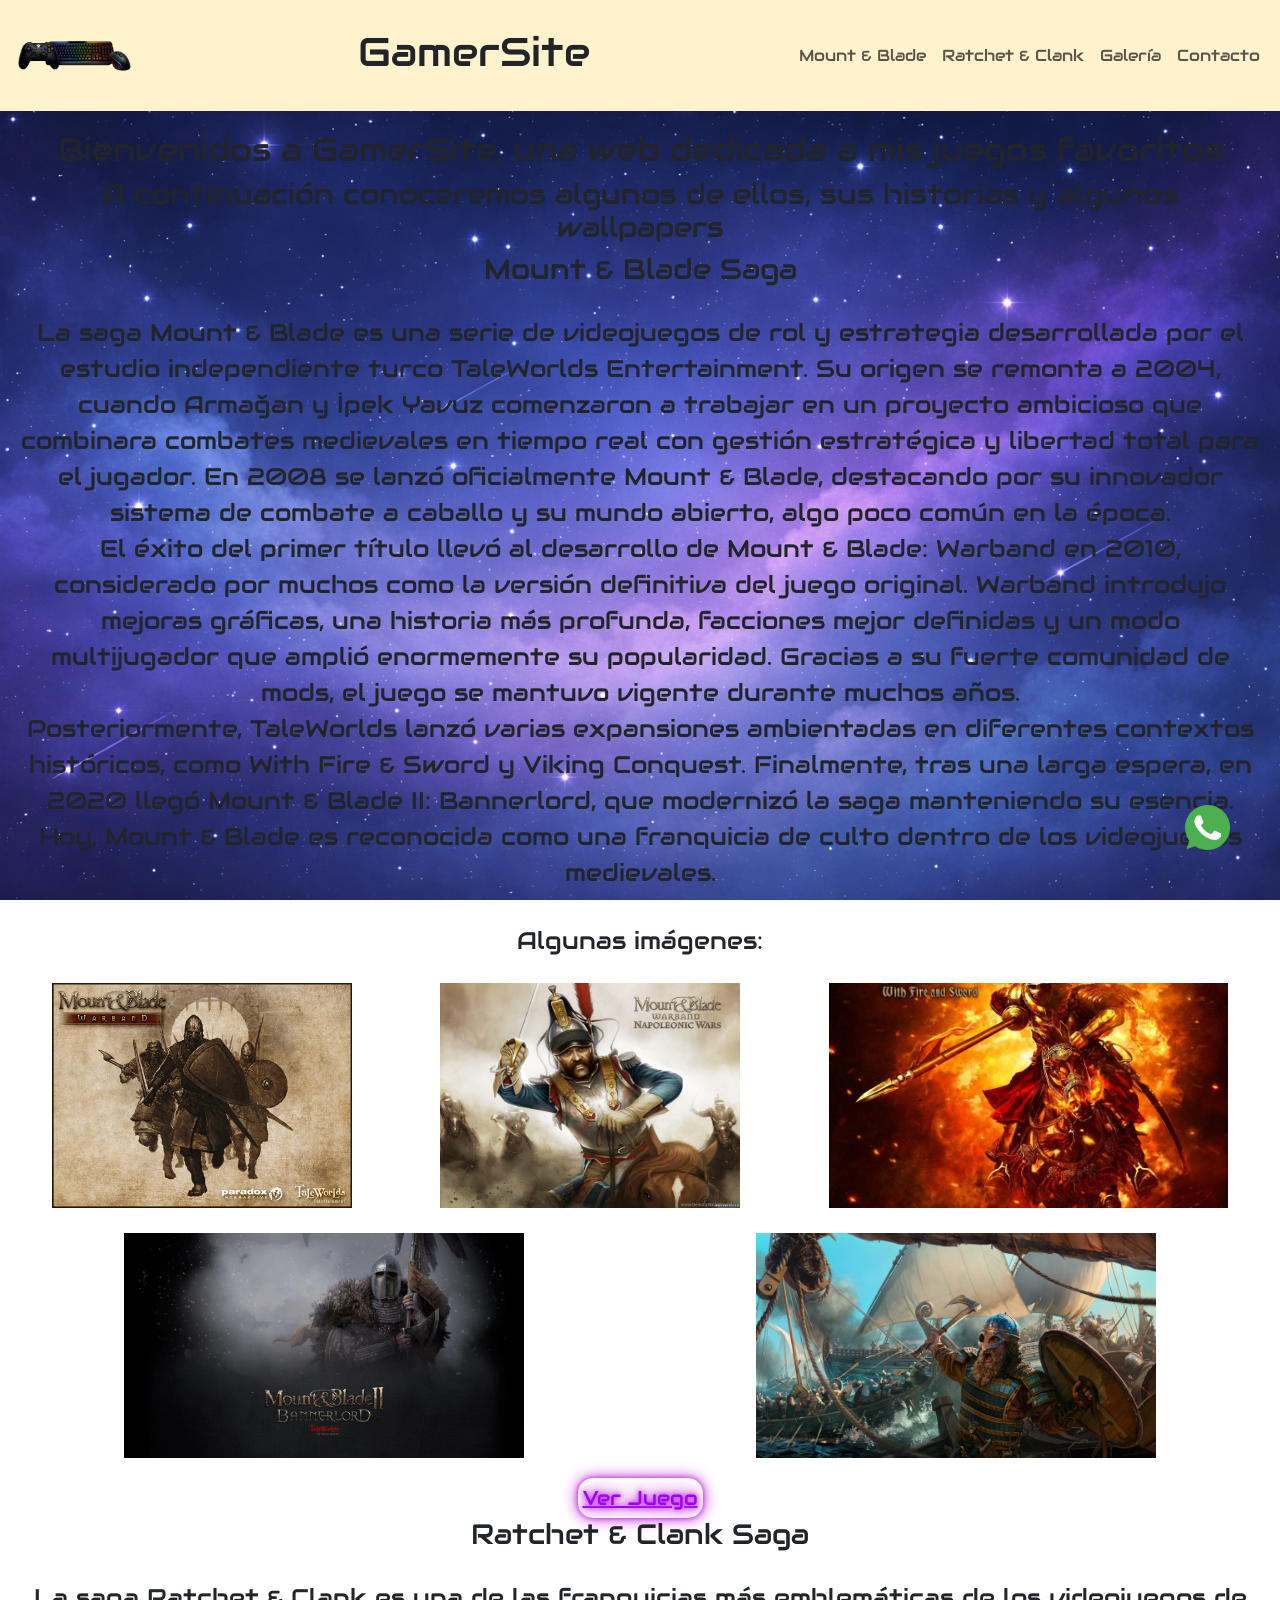
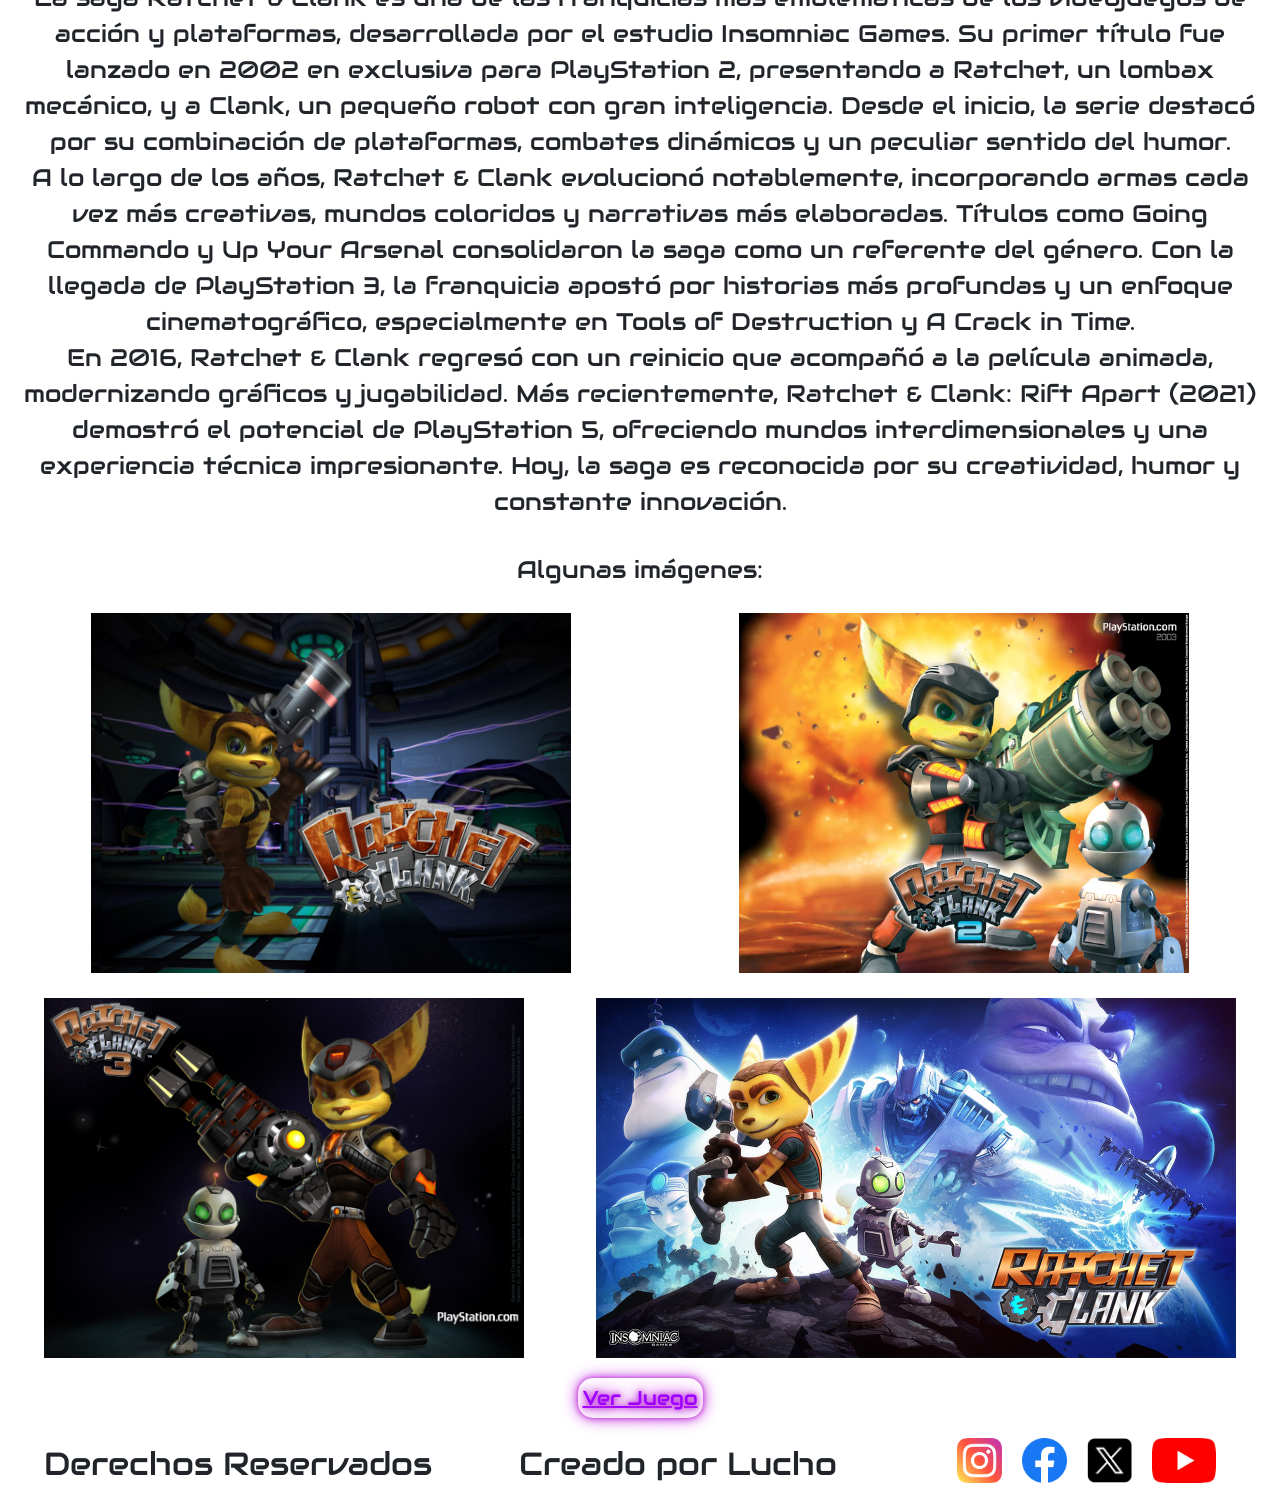
==== index.html @ acaf25fb "First commit of GamerSite" ====
<!DOCTYPE html>
<html lang="es-ar">

<head>
    <meta charset="UTF-8">
    <meta name="viewport" content="width=device-width, initial-scale=1.0">
    <title>GamerSite - Home</title>
    <link href="https://cdn.jsdelivr.net/npm/bootstrap@5.3.8/dist/css/bootstrap.min.css" rel="stylesheet"
        integrity="sha384-sRIl4kxILFvY47J16cr9ZwB07vP4J8+LH7qKQnuqkuIAvNWLzeN8tE5YBujZqJLB" crossorigin="anonymous">
    <link rel="stylesheet" href="./styles/styles.css">
</head>

<body>
    <header>
        <nav class="navbar navbar-expand-lg bg-warning-subtle">
            <div class="container-fluid">
                <a class="navbar-brand" href="./index.html">
                    <img src="./assets/logo.png" alt="Logo de GamerSite con un mando (joystick) de pc y un conjunto gamer de teclado y mouse" class="logo">
                </a>
                <h1 class="titulo">GamerSite</h1>
                <button class="navbar-toggler" type="button" data-bs-toggle="collapse"
                    data-bs-target="#navbarNavDropdown" aria-controls="navbarNavDropdown" aria-expanded="false"
                    aria-label="Toggle navigation">
                    <span class="navbar-toggler-icon"></span>
                </button>
                <div class="collapse navbar-collapse" id="navbarNavDropdown">
                    <ul class="navbar-nav">
                        <li class="nav-item">
                            <a class="nav-link" href="./pages/mab.html">Mount & Blade</a>
                        </li>
                        <li class="nav-item">
                            <a class="nav-link" href="./pages/rac.html">Ratchet & Clank</a>
                        </li>
                        <li class="nav-item">
                            <a class="nav-link" href="./pages/galeria.html">Galería</a>
                        </li>
                        <li class="nav-item">
                            <a class="nav-link" href="./pages/contacto.html">Contacto</a>
                        </li>
                    </ul>
                </div>
            </div>
        </nav>
    </header>

    <main class="home">
        <h2>Bienvenidos a GamerSite, una web dedicada a mis juegos favoritos</h2>
        <h3>A continuación conoceremos algunos de ellos, sus historias y algunos wallpapers</h3>
        <section class="games-home">
            <h3>Mount & Blade Saga</h3>
            <p>La saga Mount & Blade es una serie de videojuegos de rol y estrategia desarrollada por el estudio
                independiente turco TaleWorlds Entertainment. Su origen se remonta a 2004, cuando Armağan y İpek Yavuz
                comenzaron a trabajar en un proyecto ambicioso que combinara combates medievales en tiempo real con
                gestión estratégica y libertad total para el jugador. En 2008 se lanzó oficialmente Mount & Blade,
                destacando por su innovador sistema de combate a caballo y su mundo abierto, algo poco común en la
                época.<br>El éxito del primer título llevó al desarrollo de Mount & Blade: Warband en 2010, considerado
                por muchos como la versión definitiva del juego original. Warband introdujo mejoras gráficas, una
                historia más profunda, facciones mejor definidas y un modo multijugador que amplió enormemente su
                popularidad. Gracias a su fuerte comunidad de mods, el juego se mantuvo vigente durante muchos
                años.<br>Posteriormente, TaleWorlds lanzó varias expansiones ambientadas en diferentes contextos
                históricos, como With Fire & Sword y Viking Conquest. Finalmente, tras una larga espera, en 2020 llegó
                Mount & Blade II: Bannerlord, que modernizó la saga manteniendo su esencia. Hoy, Mount & Blade es
                reconocida como una franquicia de culto dentro de los videojuegos medievales.</p>
            <h4>Algunas imágenes:</h4>
            <article class="img-home">
                <img src="./assets/mount-and-blade/war2.png" alt="Mount & Blade: Warband" class="mb-imgs">
                <img src="./assets/mount-and-blade/nw2.jpg" alt="Mount & Blade: Napoleonic Wars" class="mb-imgs">
                <img src="./assets/mount-and-blade/wfs1.webp" alt="Mount & Blade: With Fire and Swords" class="mb-imgs">
                <img src="./assets/mount-and-blade/bn2.jpg" alt="Mount & Blade: Bannerlord" class="mb-imgs">
                <img src="./assets/mount-and-blade/bnws.avif" alt="Mount & Blade: Bannerlord War Sails" class="mb-imgs">
            </article>
            <a href="./pages/mab.html" class="btn-game">Ver Juego</a>
        </section>
        <section class="games-home">
            <h3>Ratchet & Clank Saga</h3>
            <p>La saga Ratchet & Clank es una de las franquicias más emblemáticas de los videojuegos de acción y
                plataformas, desarrollada por el estudio Insomniac Games. Su primer título fue lanzado en 2002 en
                exclusiva para PlayStation 2, presentando a Ratchet, un lombax mecánico, y a Clank, un pequeño robot con
                gran inteligencia. Desde el inicio, la serie destacó por su combinación de plataformas, combates
                dinámicos y un peculiar sentido del humor.<br>A lo largo de los años, Ratchet & Clank evolucionó
                notablemente, incorporando armas cada vez más creativas, mundos coloridos y narrativas más elaboradas.
                Títulos como Going Commando y Up Your Arsenal consolidaron la saga como un referente del género. Con la
                llegada de PlayStation 3, la franquicia apostó por historias más profundas y un enfoque cinematográfico,
                especialmente en Tools of Destruction y A Crack in Time.<br>En 2016, Ratchet & Clank regresó con un
                reinicio que acompañó a la película animada, modernizando gráficos y jugabilidad. Más recientemente,
                Ratchet & Clank: Rift Apart (2021) demostró el potencial de PlayStation 5, ofreciendo mundos
                interdimensionales y una experiencia técnica impresionante. Hoy, la saga es reconocida por su
                creatividad, humor y constante innovación.</p>
            <h4>Algunas imágenes:</h4>
            <article /article class="img-home">
                <img src="./assets/ratchet-and-clank/rc1-4.jpg" alt="Ratchet & Clank" class="rc-imgs">
                <img src="./assets/ratchet-and-clank/rc2-4.jpg" alt="Ratchet & Clank 2" class="rc-imgs">
                <img src="./assets/ratchet-and-clank/rc3-4.jpg" alt="Ratchet & Clank 3" class="rc-imgs">
                <img src="./assets/ratchet-and-clank/rcra-1.jpg" alt="Ratchet & Clank Rift Apart" class="rc-imgs">
            </article>
            <a href="./pages/rac.html" class="btn-game">Ver Juego</a>
        </section>
    </main>

    <footer>
        <h2>Derechos Reservados</h2>
        <h2>Creado por Lucho</h2>
        <nav>
            <ul class="rslink">
                <li>
                    <a href="https://www.instagram.com" target="_blank">
                        <img src="./assets/logos/instagram.png" alt="Logo de Instagram" class="rs">
                    </a>
                </li>
                <li>
                    <a href="https://www.facebook.com" target="_blank">
                        <img src="./assets/logos/facebook.png" alt="Logo de facebook" class="rs">
                    </a>
                </li>
                <li>
                    <a href="https://www.x.com" target="_blank">
                        <img src="./assets/logos/x.png" alt="Logo de X (Twitter)" class="rs">
                    </a>
                </li>
                <li>
                    <a href="https://www.youtube.com" target="_blank">
                        <img src="./assets/logos/yt.png" alt="Logo de Youtube" class="rs">
                    </a>
                </li>
                <li>
                    <a href="https://web.whatsapp.com/" target="_blank">
                        <img src="./assets/logos/whatsapp.png" alt="Logo de WhatsApp" class="rs wa">
                    </a>
                </li>
            </ul>
        </nav>
    </footer>

    <script src="https://cdn.jsdelivr.net/npm/bootstrap@5.3.8/dist/js/bootstrap.bundle.min.js"
        integrity="sha384-FKyoEForCGlyvwx9Hj09JcYn3nv7wiPVlz7YYwJrWVcXK/BmnVDxM+D2scQbITxI"
        crossorigin="anonymous"></script>
</body>

</html>
---- styles/styles.css ----
@import url('https://fonts.googleapis.com/css2?family=Audiowide&display=swap');

/* Colores */
/* 
Clasico: #B026FF
Eléctrico: #C77DFF
Ciberpunk: #9D00FF
Otro: #c237db
*/

:root{
    --violeta-neon-ciberpunk: #9D00FF;
    --violeta-neon: #c237db;
}

/* Reset */
*{
    margin: 0;
    padding: 0;
    box-sizing: border-box;
    font-family: Audiowide;
}

body{
    background-image: url(../assets/back.png);
    background-size: cover;
    background-repeat: no-repeat;
    background-position: center;
    background-attachment: fixed;
}

/* Header */
header{
    position: sticky;
    top: 0;
    z-index: 10;
}

.logo{
    height: auto;
    width: 10vw;
}

.navbar-collapse{
    flex-grow: 0;
    flex-basis: 0;
}

li{
    list-style: none;
}

.nav-links{
    color: var(--violeta-neon-ciberpunk);
    text-decoration: none;
    border: 2px solid var(--violeta-neon);
    border-radius: 10px;
    padding: 5px;
}

.active{
    font-weight: 900;
}

/* Footer */

footer{
    display: flex;
    justify-content: space-around;
    align-items: center;
}

.rslink{
    display: flex;
    gap: 20px;
}

.rs{
    height: 5vh;
    width: auto;
}

.wa{
    position: fixed;
    bottom: 50px;
    right: 50px;
}

/* Home */

.home{
    padding: 20px;
    display: flex;
    flex-flow: column wrap;
    justify-content: center;
    align-items: center;
    text-align: center;
}

.games-home{
    display: flex;
    flex-flow: column wrap;
    align-items: center;
    gap: 20px;
}

.btn-game{
    font-size: 1.25rem;
    color: var(--violeta-neon-ciberpunk);
    padding: 5px;
    border-radius: 15px;
    text-shadow:
    0 0 5px var(--violeta-neon),
    0 0 10px var(--violeta-neon),
    0 0 20px var(--violeta-neon);
    box-shadow:
    0 0 5px var(--violeta-neon),
    0 0 15px var(--violeta-neon);
}

p{
    font-size: 1.5rem;
}

.img-home{
    display: flex;
    flex-wrap: wrap;
    gap: 25px;
    justify-content: space-around;
}

.mb-imgs{
    width: auto;
    height: 25vh;
}

.rc-imgs{
    height: 40vh;
    width: auto;
}

/* Mount & Blade */

img{
    height: 25vh;
}

.img-car{
    display: flex;
    justify-content: center;
}

.carousel{
    width: 75vw;
}

/* Ratchet & Clank */
/* En donde van las img hay que armar carruseles con Bootstrap*/

/* Galería */


/* Contacto */


/* Media Queris */

/* Tablet */
@media (min-width: 480px) and (max-width: 960px){
    .navbar-collapse{
    flex-grow: 1;
    flex-basis: 100%;
    }
    .logo{
        height: 10vh;
        width: auto;
    }
    h1{
        display: none;
    }
    footer{
        flex-direction: column;
        gap: 20px;
    }
    .rc-imgs{
        height: auto;
        width: 40vw;
    }
}

/* Mobile */
@media (min-width: 300px) and (max-width: 479px){
    .navbar-collapse{
    flex-grow: 1;
    flex-basis: 100%;
    }
    .logo{
        height: 10vh;
        width: auto;
    }
    .navbar{
        flex-wrap: wrap;
        justify-content: center;
    }
    h1{
        display: none;
    }
    footer{
        flex-direction: column;
        gap: 20px;
    }
    .rc-imgs{
        height: auto;
        width: 80vw;
    }
}
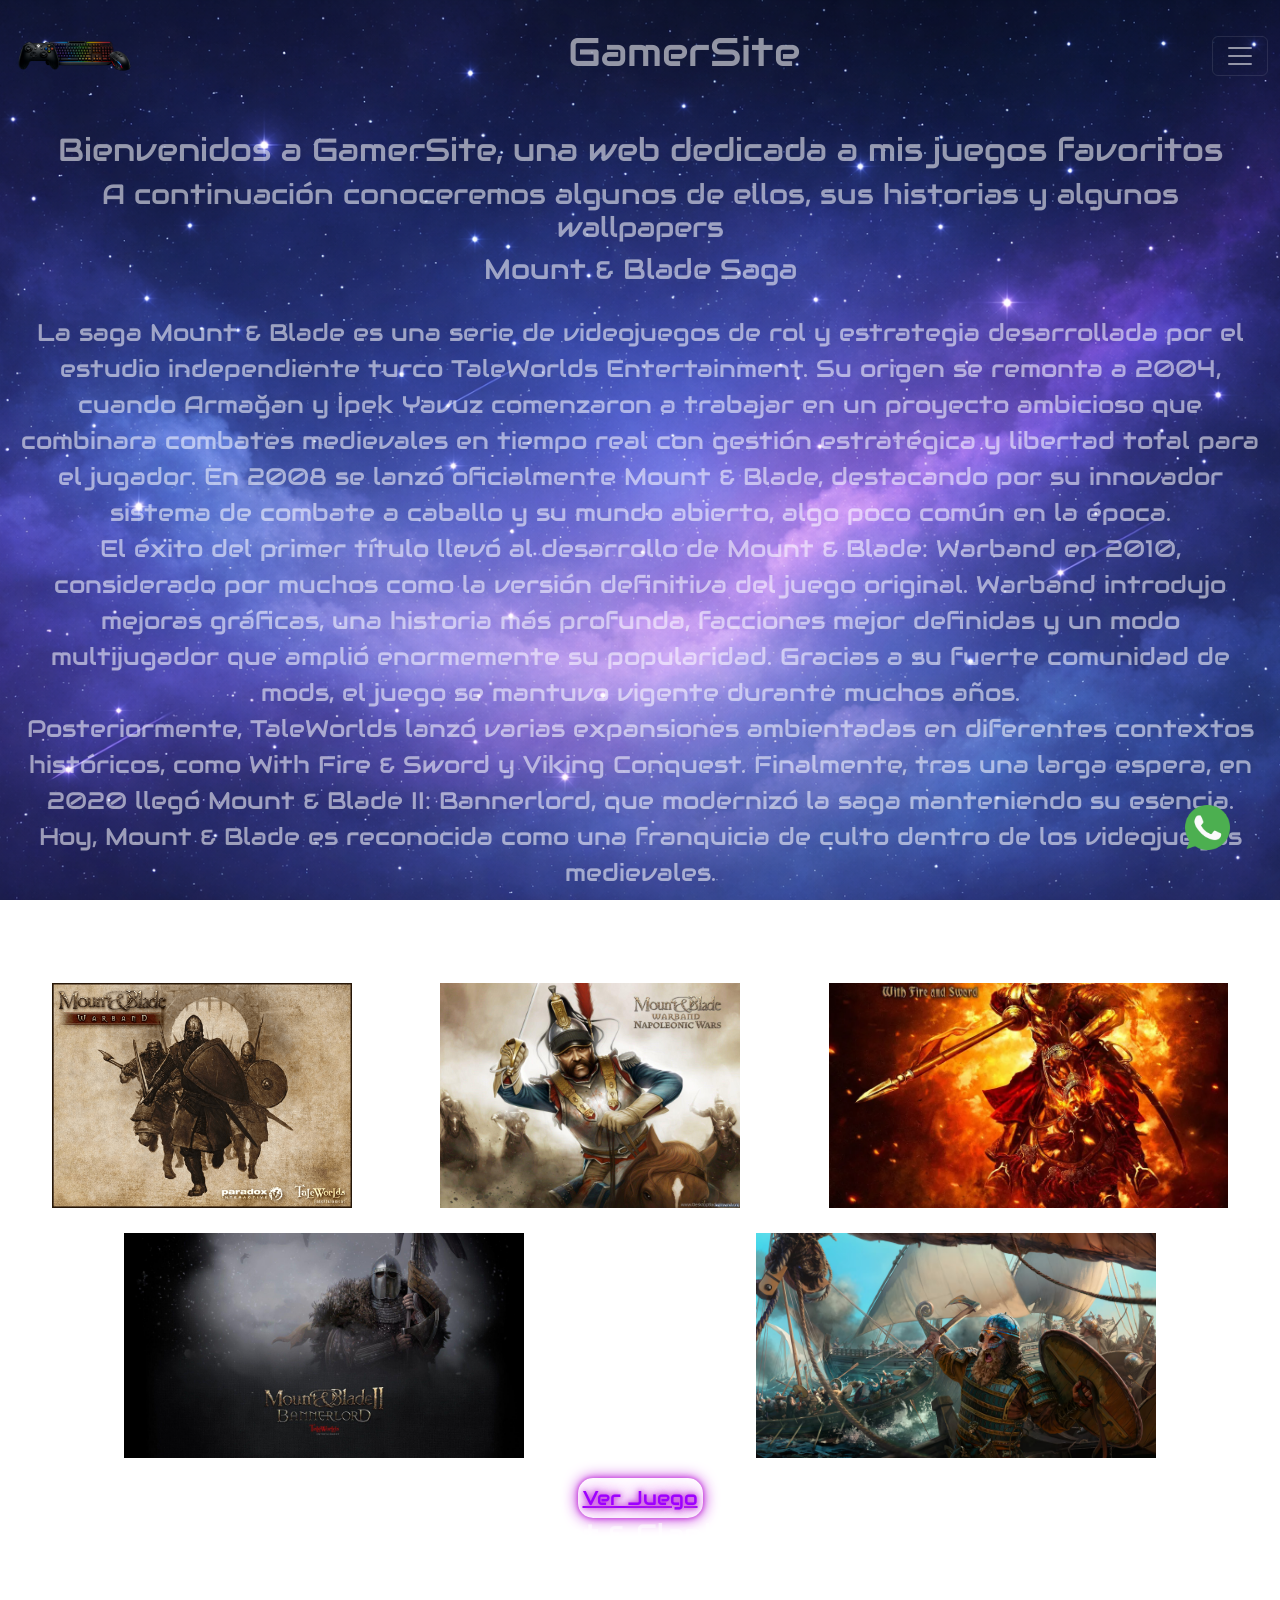
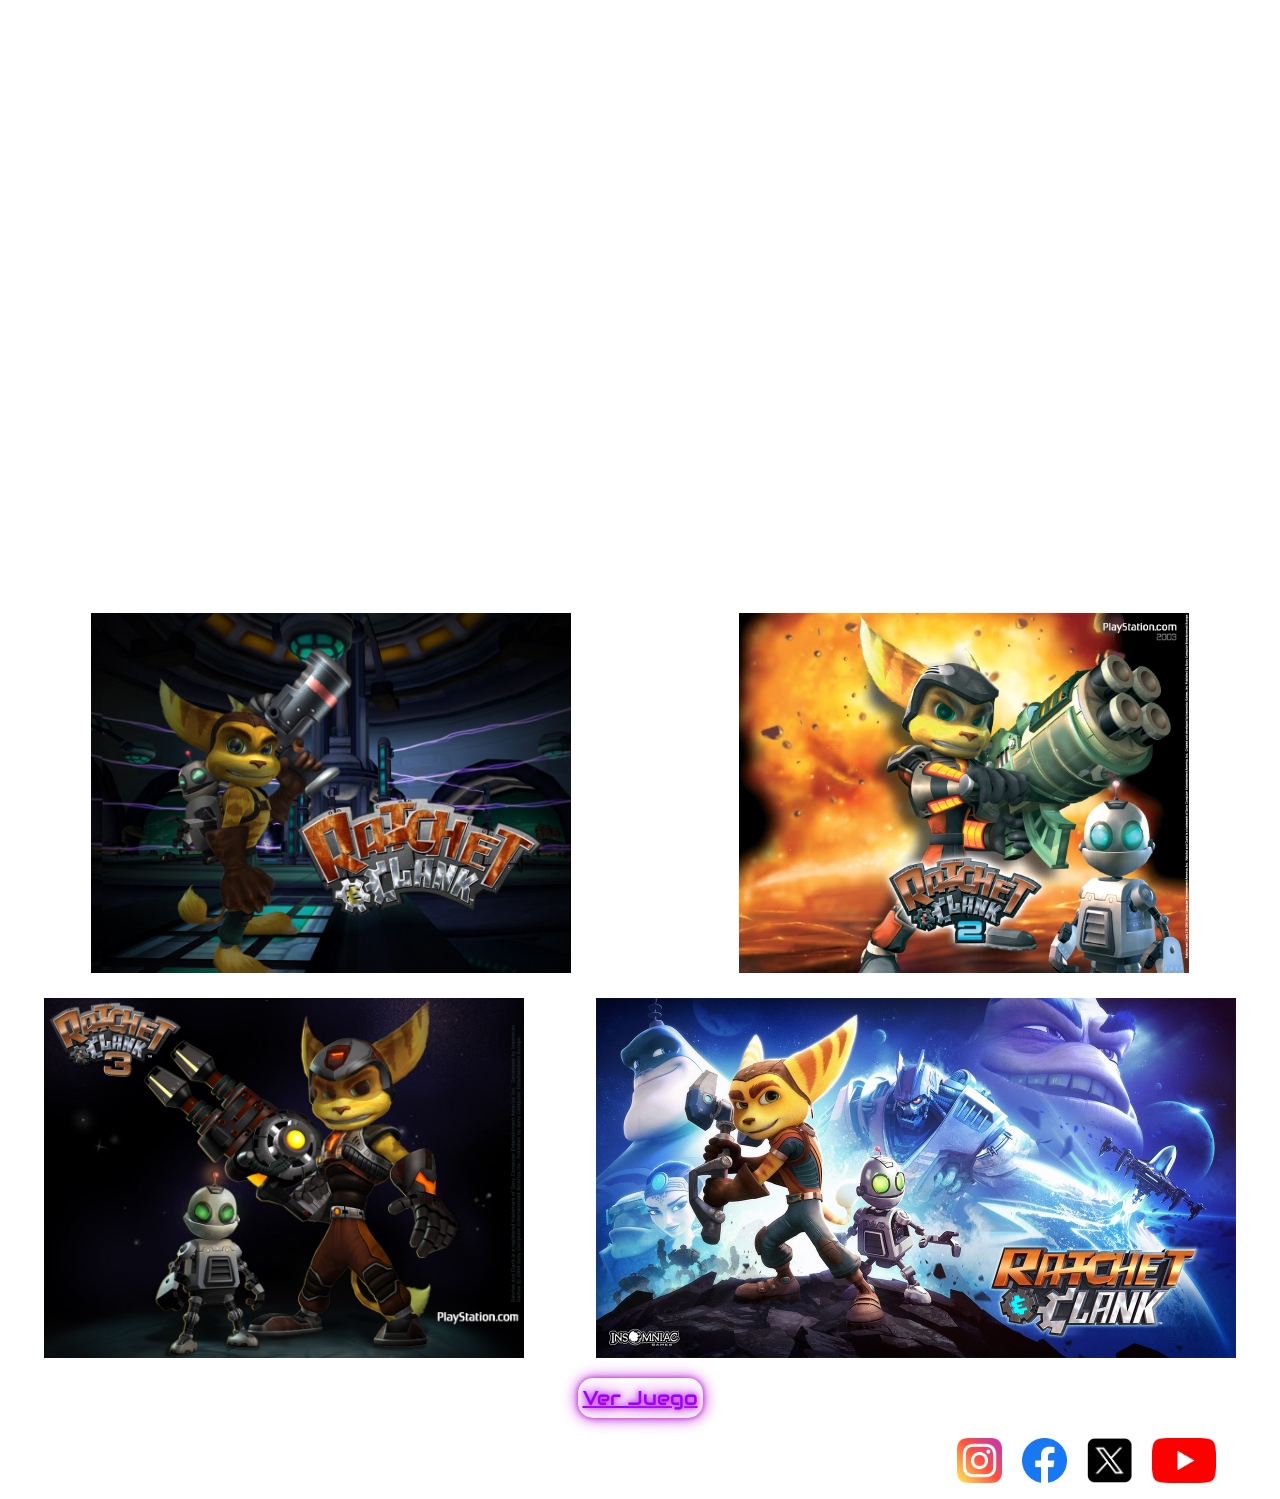
==== commit f949bcbe: "se corrigio la barra de navegación" ====
--- a/index.html
+++ b/index.html
@@ -12,7 +12,7 @@
 
 <body>
     <header>
-        <nav class="navbar navbar-expand-lg bg-warning-subtle">
+        <nav class="navbar text-center" data-bs-theme="dark">
             <div class="container-fluid">
                 <a class="navbar-brand" href="./index.html">
                     <img src="./assets/logo.png" alt="Logo de GamerSite con un mando (joystick) de pc y un conjunto gamer de teclado y mouse" class="logo">
@@ -87,7 +87,7 @@
                 interdimensionales y una experiencia técnica impresionante. Hoy, la saga es reconocida por su
                 creatividad, humor y constante innovación.</p>
             <h4>Algunas imágenes:</h4>
-            <article /article class="img-home">
+            <article class="img-home">
                 <img src="./assets/ratchet-and-clank/rc1-4.jpg" alt="Ratchet & Clank" class="rc-imgs">
                 <img src="./assets/ratchet-and-clank/rc2-4.jpg" alt="Ratchet & Clank 2" class="rc-imgs">
                 <img src="./assets/ratchet-and-clank/rc3-4.jpg" alt="Ratchet & Clank 3" class="rc-imgs">
--- a/styles/styles.css
+++ b/styles/styles.css
@@ -19,6 +19,7 @@
     padding: 0;
     box-sizing: border-box;
     font-family: Audiowide;
+    color: rgba(255, 255, 255, 0.55);
 }
 
 body{
@@ -41,10 +42,10 @@
     width: 10vw;
 }
 
-.navbar-collapse{
+/* .navbar-collapse{
     flex-grow: 0;
     flex-basis: 0;
-}
+} */
 
 li{
     list-style: none;
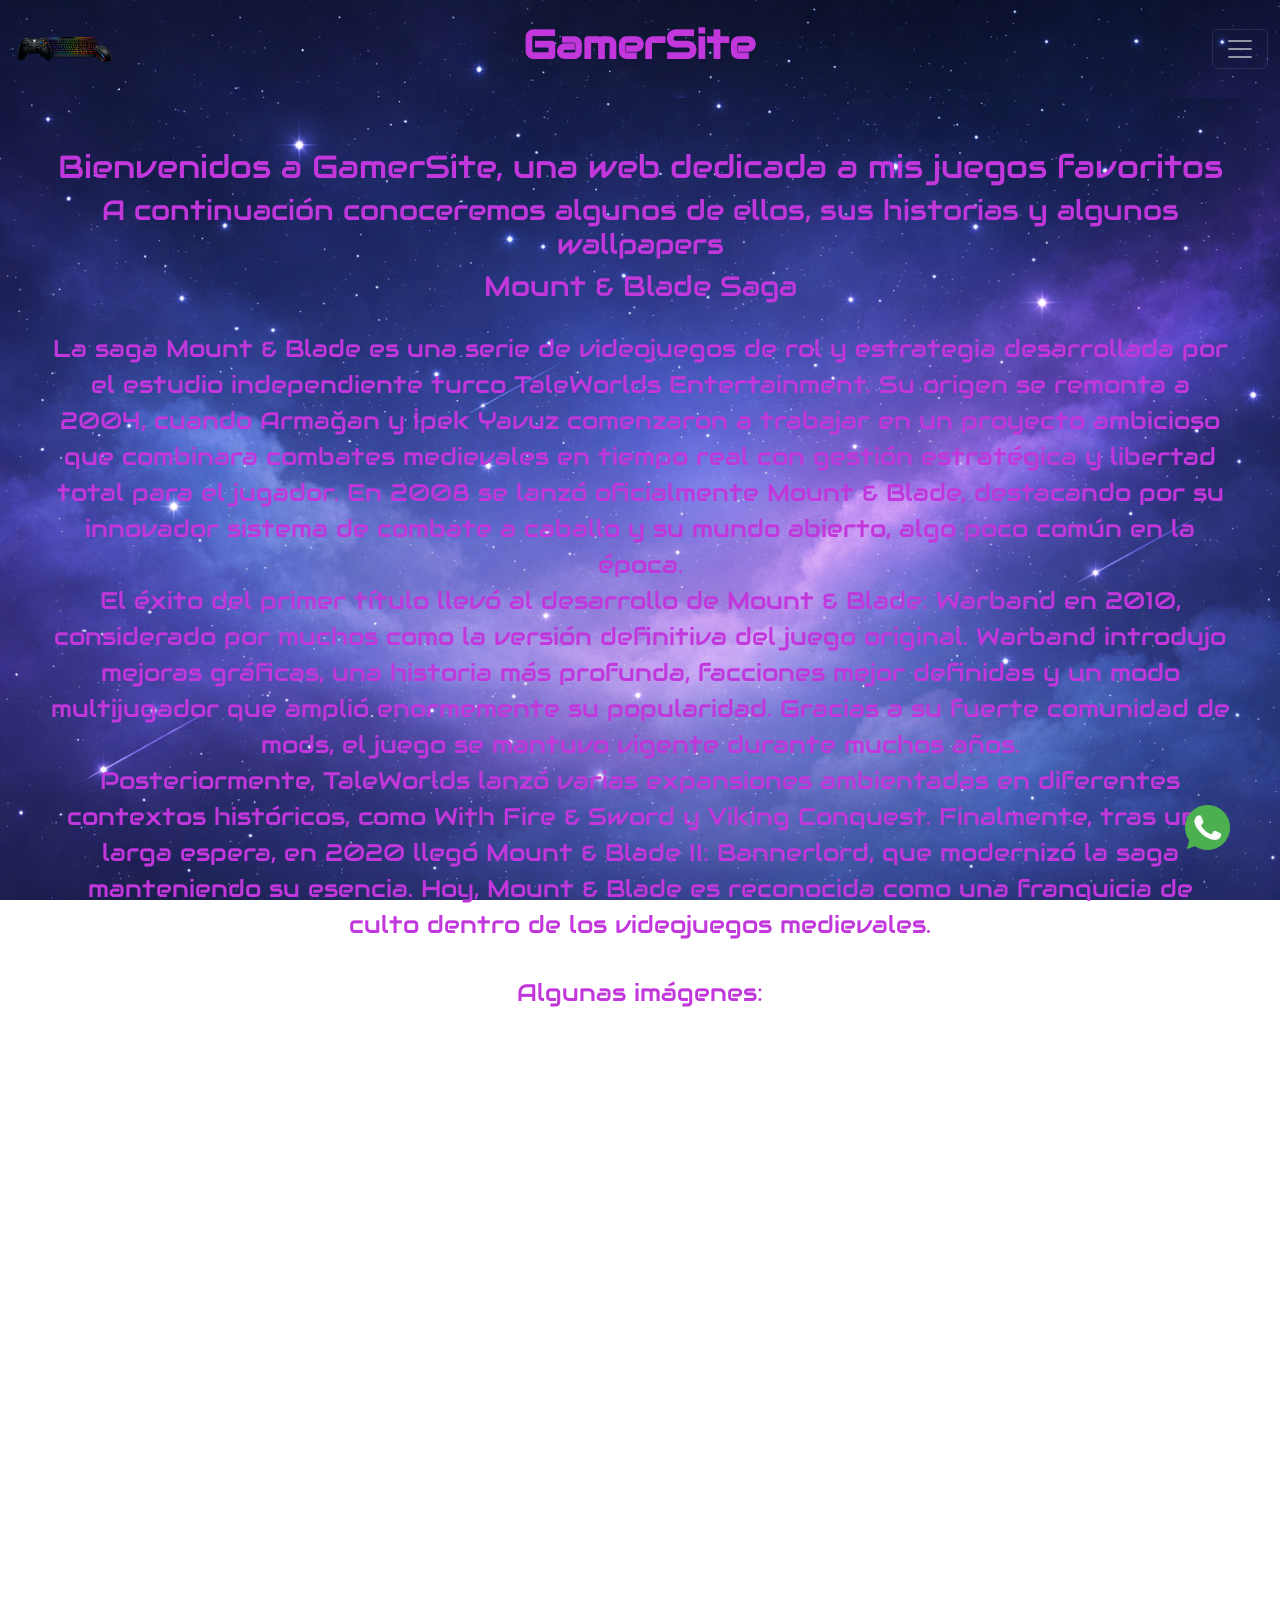
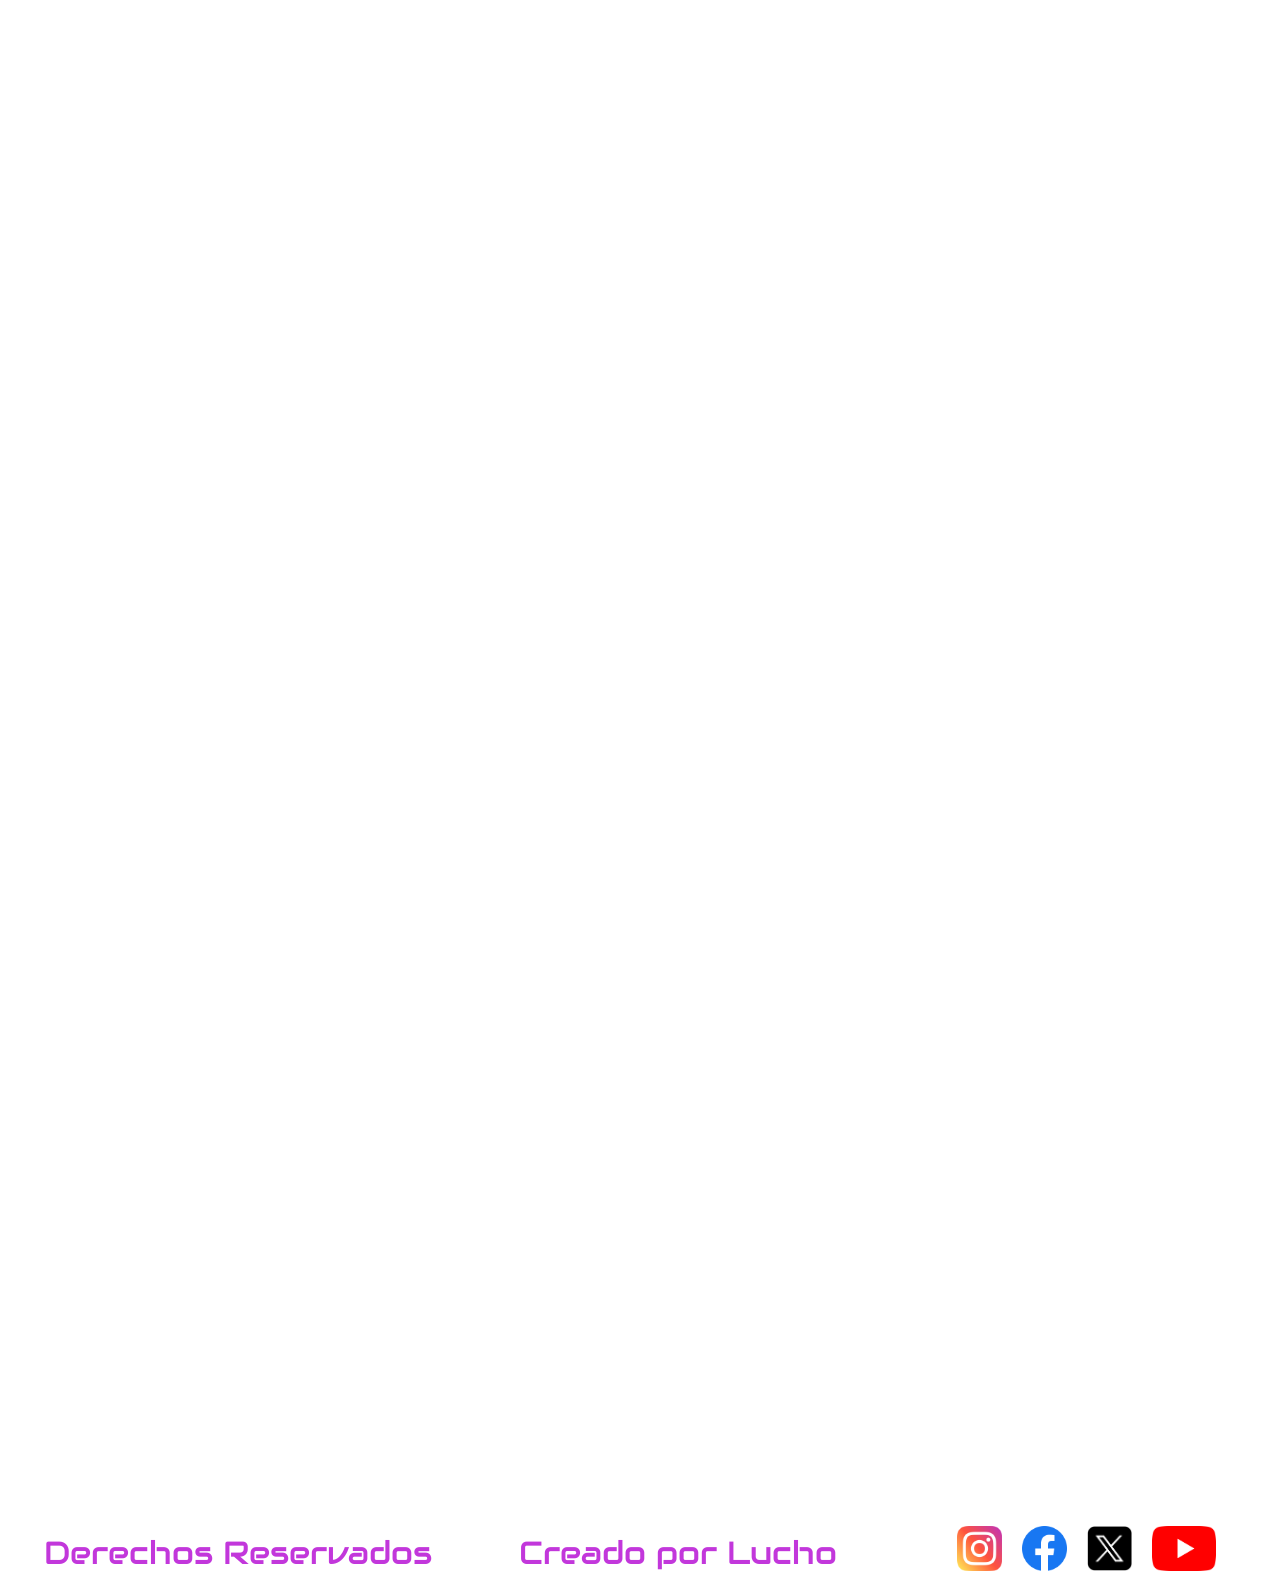
==== commit b2ed2499: "Se optimizaron algunos archivos y se agregó SASS" ====
--- a/index.html
+++ b/index.html
@@ -8,6 +8,9 @@
     <link href="https://cdn.jsdelivr.net/npm/bootstrap@5.3.8/dist/css/bootstrap.min.css" rel="stylesheet"
         integrity="sha384-sRIl4kxILFvY47J16cr9ZwB07vP4J8+LH7qKQnuqkuIAvNWLzeN8tE5YBujZqJLB" crossorigin="anonymous">
     <link rel="stylesheet" href="./styles/styles.css">
+    <link rel="shortcut icon" href="./assets/logo.png" type="image/x-icon">
+    <link href="https://unpkg.com/aos@2.3.1/dist/aos.css" rel="stylesheet">
+    <link rel="stylesheet" href="https://cdnjs.cloudflare.com/ajax/libs/animate.css/4.1.1/animate.min.css"/>
 </head>
 
 <body>
@@ -17,7 +20,7 @@
                 <a class="navbar-brand" href="./index.html">
                     <img src="./assets/logo.png" alt="Logo de GamerSite con un mando (joystick) de pc y un conjunto gamer de teclado y mouse" class="logo">
                 </a>
-                <h1 class="titulo">GamerSite</h1>
+                <h1 class="titulo activo">GamerSite</h1>
                 <button class="navbar-toggler" type="button" data-bs-toggle="collapse"
                     data-bs-target="#navbarNavDropdown" aria-controls="navbarNavDropdown" aria-expanded="false"
                     aria-label="Toggle navigation">
@@ -44,7 +47,7 @@
     </header>
 
     <main class="home">
-        <h2>Bienvenidos a GamerSite, una web dedicada a mis juegos favoritos</h2>
+        <h2 class="animate__animated animate__rubberBand animate_slower">Bienvenidos a GamerSite, una web dedicada a mis juegos favoritos</h2>
         <h3>A continuación conoceremos algunos de ellos, sus historias y algunos wallpapers</h3>
         <section class="games-home">
             <h3>Mount & Blade Saga</h3>
@@ -62,18 +65,19 @@
                 Mount & Blade II: Bannerlord, que modernizó la saga manteniendo su esencia. Hoy, Mount & Blade es
                 reconocida como una franquicia de culto dentro de los videojuegos medievales.</p>
             <h4>Algunas imágenes:</h4>
-            <article class="img-home">
+            <article class="img-home" data-aos="fade-up">
                 <img src="./assets/mount-and-blade/war2.png" alt="Mount & Blade: Warband" class="mb-imgs">
                 <img src="./assets/mount-and-blade/nw2.jpg" alt="Mount & Blade: Napoleonic Wars" class="mb-imgs">
                 <img src="./assets/mount-and-blade/wfs1.webp" alt="Mount & Blade: With Fire and Swords" class="mb-imgs">
                 <img src="./assets/mount-and-blade/bn2.jpg" alt="Mount & Blade: Bannerlord" class="mb-imgs">
                 <img src="./assets/mount-and-blade/bnws.avif" alt="Mount & Blade: Bannerlord War Sails" class="mb-imgs">
             </article>
-            <a href="./pages/mab.html" class="btn-game">Ver Juego</a>
+            <a href="./pages/mab.html" class="btn-game" data-aos="fade-up">Ver Juego</a>
         </section>
+        
         <section class="games-home">
-            <h3>Ratchet & Clank Saga</h3>
-            <p>La saga Ratchet & Clank es una de las franquicias más emblemáticas de los videojuegos de acción y
+            <h3 data-aos="fade-up">Ratchet & Clank Saga</h3>
+            <p data-aos="fade-up" data-aos-duration="10000">La saga Ratchet & Clank es una de las franquicias más emblemáticas de los videojuegos de acción y
                 plataformas, desarrollada por el estudio Insomniac Games. Su primer título fue lanzado en 2002 en
                 exclusiva para PlayStation 2, presentando a Ratchet, un lombax mecánico, y a Clank, un pequeño robot con
                 gran inteligencia. Desde el inicio, la serie destacó por su combinación de plataformas, combates
@@ -86,14 +90,14 @@
                 Ratchet & Clank: Rift Apart (2021) demostró el potencial de PlayStation 5, ofreciendo mundos
                 interdimensionales y una experiencia técnica impresionante. Hoy, la saga es reconocida por su
                 creatividad, humor y constante innovación.</p>
-            <h4>Algunas imágenes:</h4>
+            <h4 data-aos="fade-up">Algunas imágenes:</h4>
             <article class="img-home">
-                <img src="./assets/ratchet-and-clank/rc1-4.jpg" alt="Ratchet & Clank" class="rc-imgs">
-                <img src="./assets/ratchet-and-clank/rc2-4.jpg" alt="Ratchet & Clank 2" class="rc-imgs">
-                <img src="./assets/ratchet-and-clank/rc3-4.jpg" alt="Ratchet & Clank 3" class="rc-imgs">
-                <img src="./assets/ratchet-and-clank/rcra-1.jpg" alt="Ratchet & Clank Rift Apart" class="rc-imgs">
+                <img src="./assets/ratchet-and-clank/rc1-4.jpg" alt="Ratchet & Clank" class="rc-imgs" data-aos="fade-up">
+                <img src="./assets/ratchet-and-clank/rc2-4.jpg" alt="Ratchet & Clank 2" class="rc-imgs" data-aos="fade-up">
+                <img src="./assets/ratchet-and-clank/rc3-4.jpg" alt="Ratchet & Clank 3" class="rc-imgs" data-aos="fade-up">
+                <img src="./assets/ratchet-and-clank/rcra-1.jpg" alt="Ratchet & Clank Rift Apart" class="rc-imgs" data-aos="fade-up">
             </article>
-            <a href="./pages/rac.html" class="btn-game">Ver Juego</a>
+            <a href="./pages/rac.html" class="btn-game" data-aos="fade-up">Ver Juego</a>
         </section>
     </main>
 
@@ -131,9 +135,10 @@
         </nav>
     </footer>
 
-    <script src="https://cdn.jsdelivr.net/npm/bootstrap@5.3.8/dist/js/bootstrap.bundle.min.js"
-        integrity="sha384-FKyoEForCGlyvwx9Hj09JcYn3nv7wiPVlz7YYwJrWVcXK/BmnVDxM+D2scQbITxI"
-        crossorigin="anonymous"></script>
+    <script src="https://cdn.jsdelivr.net/npm/bootstrap@5.3.8/dist/js/bootstrap.bundle.min.js" integrity="sha384-FKyoEForCGlyvwx9Hj09JcYn3nv7wiPVlz7YYwJrWVcXK/BmnVDxM+D2scQbITxI" crossorigin="anonymous"></script>
+    <script src="https://unpkg.com/aos@2.3.1/dist/aos.js"></script>
+    <script>
+        AOS.init();
+    </script>
 </body>
-
 </html>
--- a/styles/styles.css
+++ b/styles/styles.css
@@ -1,217 +1,324 @@
-@import url('https://fonts.googleapis.com/css2?family=Audiowide&display=swap');
-
-/* Colores */
-/* 
-Clasico: #B026FF
-Eléctrico: #C77DFF
-Ciberpunk: #9D00FF
-Otro: #c237db
-*/
-
-:root{
-    --violeta-neon-ciberpunk: #9D00FF;
-    --violeta-neon: #c237db;
-}
-
-/* Reset */
-*{
-    margin: 0;
+@import url("https://fonts.googleapis.com/css2?family=Audiowide&display=swap");
+* {
+  margin: 0;
+  padding: 0;
+  box-sizing: border-box;
+  font-family: Audiowide;
+  color: #c237db;
+}
+
+body {
+  background-image: url(../assets/back.png);
+  background-size: cover;
+  background-repeat: no-repeat;
+  background-attachment: fixed;
+}
+body main {
+  padding: 50px;
+}
+
+header {
+  background-image: url(../assets/back.png);
+  background-repeat: no-repeat;
+  background-size: cover;
+  position: sticky;
+  top: 0;
+  z-index: 10;
+}
+header .logo {
+  height: 8vh;
+  width: auto;
+}
+header .titulo {
+  color: #9D00FF;
+  margin-right: 70px;
+}
+header .nav-link {
+  color: #9D00FF;
+}
+header .activo {
+  color: #c237db;
+  font-weight: 900;
+}
+@media (min-width: 480px) and (max-width: 960px) {
+  header .logo {
+    height: 10vh;
+    width: auto;
+  }
+  header .titulo {
+    display: none;
+  }
+}
+@media (min-width: 300px) and (max-width: 479px) {
+  header .logo {
+    height: 10vh;
+    width: auto;
+  }
+  header .titulo {
+    display: none;
+  }
+}
+
+footer {
+  display: flex;
+  flex-direction: row;
+  flex-wrap: nowrap;
+  justify-content: space-around;
+  align-items: center;
+}
+footer .rslink {
+  display: flex;
+  gap: 20px;
+}
+footer .rslink li {
+  list-style: none;
+}
+footer .rslink li .rs {
+  height: 5vh;
+  width: auto;
+}
+footer .rslink li .wa {
+  position: fixed;
+  bottom: 50px;
+  right: 50px;
+  animation: vibrar 1s infinite ease;
+}
+footer .rslink li :hover {
+  animation: none;
+}
+@media (min-width: 480px) and (max-width: 960px) {
+  footer {
+    flex-direction: column;
+    gap: 20px;
+  }
+}
+@media (min-width: 300px) and (max-width: 479px) {
+  footer {
+    flex-direction: column;
+    gap: 20px;
+  }
+}
+
+@keyframes vibrar {
+  10% {
+    transform: translateY(10px);
+  }
+  20% {
+    transform: translateX(5px);
+  }
+  30% {
+    transform: translateX(-5px);
+  }
+  40% {
+    transform: translateX(5px);
+  }
+  50% {
+    transform: translateX(-5px);
+  }
+  60% {
+    transform: translateX(5px);
+  }
+  70% {
+    transform: translateX(-5px);
+  }
+  80% {
+    transform: translateX(5px);
+  }
+  90% {
+    transform: translateX(-5px);
+  }
+  100% {
+    transform: rotateY(0);
+  }
+}
+.home {
+  display: flex;
+  flex-direction: column;
+  flex-wrap: wrap;
+  justify-content: center;
+  align-items: center;
+  text-align: center;
+}
+.home .games-home {
+  display: flex;
+  flex-direction: column;
+  flex-wrap: wrap;
+  justify-content: center;
+  align-items: center;
+  gap: 20px;
+}
+.home .games-home p {
+  font-size: 1.5rem;
+}
+.home .games-home .img-home {
+  display: flex;
+  flex-direction: row;
+  flex-wrap: wrap;
+  justify-content: center;
+  align-items: center;
+  gap: 25px;
+}
+.home .games-home .img-home .mb-imgs {
+  width: 25vw;
+  height: auto;
+  transition: 2s all ease-in-out;
+}
+.home .games-home .img-home :hover {
+  scale: 1.5;
+}
+.home .games-home .img-home .rc-imgs {
+  height: 40vh;
+  width: auto;
+  transition: 2s all ease-in-out;
+}
+.home .games-home .img-home :hover {
+  scale: 1.5;
+  object-fit: cover;
+}
+.home .games-home .btn-game {
+  text-decoration: none;
+  font-size: 1.25rem;
+  color: #9D00FF;
+  padding: 5px;
+  border-radius: 15px;
+  text-shadow: 0 0 5px #c237db, 0 0 10px #c237db, 0 0 20px #c237db;
+  box-shadow: 0 0 5px #c237db, 0 0 15px #c237db;
+}
+@media (min-width: 480px) and (max-width: 960px) {
+  .home .games-home .img-home .rc-imgs, .home .games-home .img-home .mb-imgs {
+    height: auto;
+    width: 40vw;
+  }
+}
+@media (min-width: 300px) and (max-width: 479px) {
+  .home .games-home .img-home {
+    flex-direction: column;
+  }
+  .home .games-home .img-home .rc-imgs, .home .games-home .img-home .mb-imgs {
+    height: auto;
+    width: 80vw;
+  }
+}
+
+.mab-main {
+  text-align: center;
+}
+.mab-main p {
+  padding: 0 10rem;
+}
+@media (min-width: 480px) and (max-width: 960px) {
+  .mab-main p {
+    padding: 0 2rem;
+  }
+}
+@media (min-width: 300px) and (max-width: 479px) {
+  .mab-main p {
     padding: 0;
-    box-sizing: border-box;
-    font-family: Audiowide;
-    color: rgba(255, 255, 255, 0.55);
-}
-
-body{
-    background-image: url(../assets/back.png);
-    background-size: cover;
-    background-repeat: no-repeat;
-    background-position: center;
-    background-attachment: fixed;
-}
-
-/* Header */
-header{
-    position: sticky;
-    top: 0;
-    z-index: 10;
-}
-
-.logo{
+  }
+}
+
+.rac-main {
+  text-align: center;
+  display: flex;
+  flex-direction: column;
+  gap: 40px;
+}
+.rac-main p {
+  padding: 0 10rem;
+}
+.rac-main .rac-gal {
+  display: flex;
+  flex-flow: row wrap;
+  justify-content: space-around;
+  align-items: center;
+  align-content: center;
+  gap: 20px;
+}
+.rac-main .rac-gal img {
+  width: 40vw;
+  height: auto;
+  border-radius: 100px;
+}
+@media (min-width: 480px) and (max-width: 960px) {
+  .rac-main p {
+    padding: 0 2rem;
+  }
+  .rac-main .rac-gal {
+    gap: 10px;
+  }
+  .rac-main .rac-gal img {
+    border-radius: 50px;
+  }
+}
+@media (min-width: 300px) and (max-width: 479px) {
+  .rac-main p {
+    padding: 0;
+  }
+  .rac-main .rac-gal {
+    gap: 10px;
+  }
+  .rac-main .rac-gal img {
+    width: 80vw;
+    border-radius: 25px;
+  }
+}
+
+.cont {
+  display: flex;
+  justify-content: space-around;
+  height: 80vh;
+}
+.cont iframe {
+  height: 60vh;
+  width: 30vw;
+}
+.cont form {
+  width: 30vw;
+  display: flex;
+  flex-direction: column;
+  justify-content: space-around;
+  text-align: center;
+}
+.cont form div {
+  display: flex;
+  justify-content: space-around;
+}
+.cont form div input {
+  border-radius: 5px;
+  padding: 5px;
+}
+@media (min-width: 480px) and (max-width: 960px) {
+  .cont {
     height: auto;
-    width: 10vw;
-}
-
-/* .navbar-collapse{
-    flex-grow: 0;
-    flex-basis: 0;
-} */
-
-li{
-    list-style: none;
-}
-
-.nav-links{
-    color: var(--violeta-neon-ciberpunk);
-    text-decoration: none;
-    border: 2px solid var(--violeta-neon);
-    border-radius: 10px;
-    padding: 5px;
-}
-
-.active{
-    font-weight: 900;
-}
-
-/* Footer */
-
-footer{
-    display: flex;
-    justify-content: space-around;
-    align-items: center;
-}
-
-.rslink{
-    display: flex;
-    gap: 20px;
-}
-
-.rs{
-    height: 5vh;
-    width: auto;
-}
-
-.wa{
-    position: fixed;
-    bottom: 50px;
-    right: 50px;
-}
-
-/* Home */
-
-.home{
-    padding: 20px;
-    display: flex;
-    flex-flow: column wrap;
+    flex-direction: column;
     justify-content: center;
     align-items: center;
-    text-align: center;
-}
-
-.games-home{
-    display: flex;
-    flex-flow: column wrap;
+    gap: 20px;
+  }
+  .cont iframe {
+    height: 40vh;
+  }
+  .cont iframe, .cont form {
+    width: 80vw;
+  }
+}
+@media (min-width: 300px) and (max-width: 479px) {
+  .cont {
+    height: auto;
+    flex-direction: column;
+    justify-content: center;
     align-items: center;
     gap: 20px;
-}
-
-.btn-game{
-    font-size: 1.25rem;
-    color: var(--violeta-neon-ciberpunk);
-    padding: 5px;
-    border-radius: 15px;
-    text-shadow:
-    0 0 5px var(--violeta-neon),
-    0 0 10px var(--violeta-neon),
-    0 0 20px var(--violeta-neon);
-    box-shadow:
-    0 0 5px var(--violeta-neon),
-    0 0 15px var(--violeta-neon);
-}
-
-p{
-    font-size: 1.5rem;
-}
-
-.img-home{
-    display: flex;
-    flex-wrap: wrap;
-    gap: 25px;
-    justify-content: space-around;
-}
-
-.mb-imgs{
-    width: auto;
-    height: 25vh;
-}
-
-.rc-imgs{
+  }
+  .cont iframe, .cont form {
+    width: 80vw;
+  }
+  .cont iframe {
     height: 40vh;
-    width: auto;
-}
-
-/* Mount & Blade */
-
-img{
-    height: 25vh;
-}
-
-.img-car{
-    display: flex;
-    justify-content: center;
-}
-
-.carousel{
-    width: 75vw;
-}
-
-/* Ratchet & Clank */
-/* En donde van las img hay que armar carruseles con Bootstrap*/
-
-/* Galería */
-
-
-/* Contacto */
-
-
-/* Media Queris */
-
-/* Tablet */
-@media (min-width: 480px) and (max-width: 960px){
-    .navbar-collapse{
-    flex-grow: 1;
-    flex-basis: 100%;
-    }
-    .logo{
-        height: 10vh;
-        width: auto;
-    }
-    h1{
-        display: none;
-    }
-    footer{
-        flex-direction: column;
-        gap: 20px;
-    }
-    .rc-imgs{
-        height: auto;
-        width: 40vw;
-    }
-}
-
-/* Mobile */
-@media (min-width: 300px) and (max-width: 479px){
-    .navbar-collapse{
-    flex-grow: 1;
-    flex-basis: 100%;
-    }
-    .logo{
-        height: 10vh;
-        width: auto;
-    }
-    .navbar{
-        flex-wrap: wrap;
-        justify-content: center;
-    }
-    h1{
-        display: none;
-    }
-    footer{
-        flex-direction: column;
-        gap: 20px;
-    }
-    .rc-imgs{
-        height: auto;
-        width: 80vw;
-    }
-}+  }
+  .cont form {
+    gap: 10px;
+  }
+}
+
+/*# sourceMappingURL=styles.css.map */
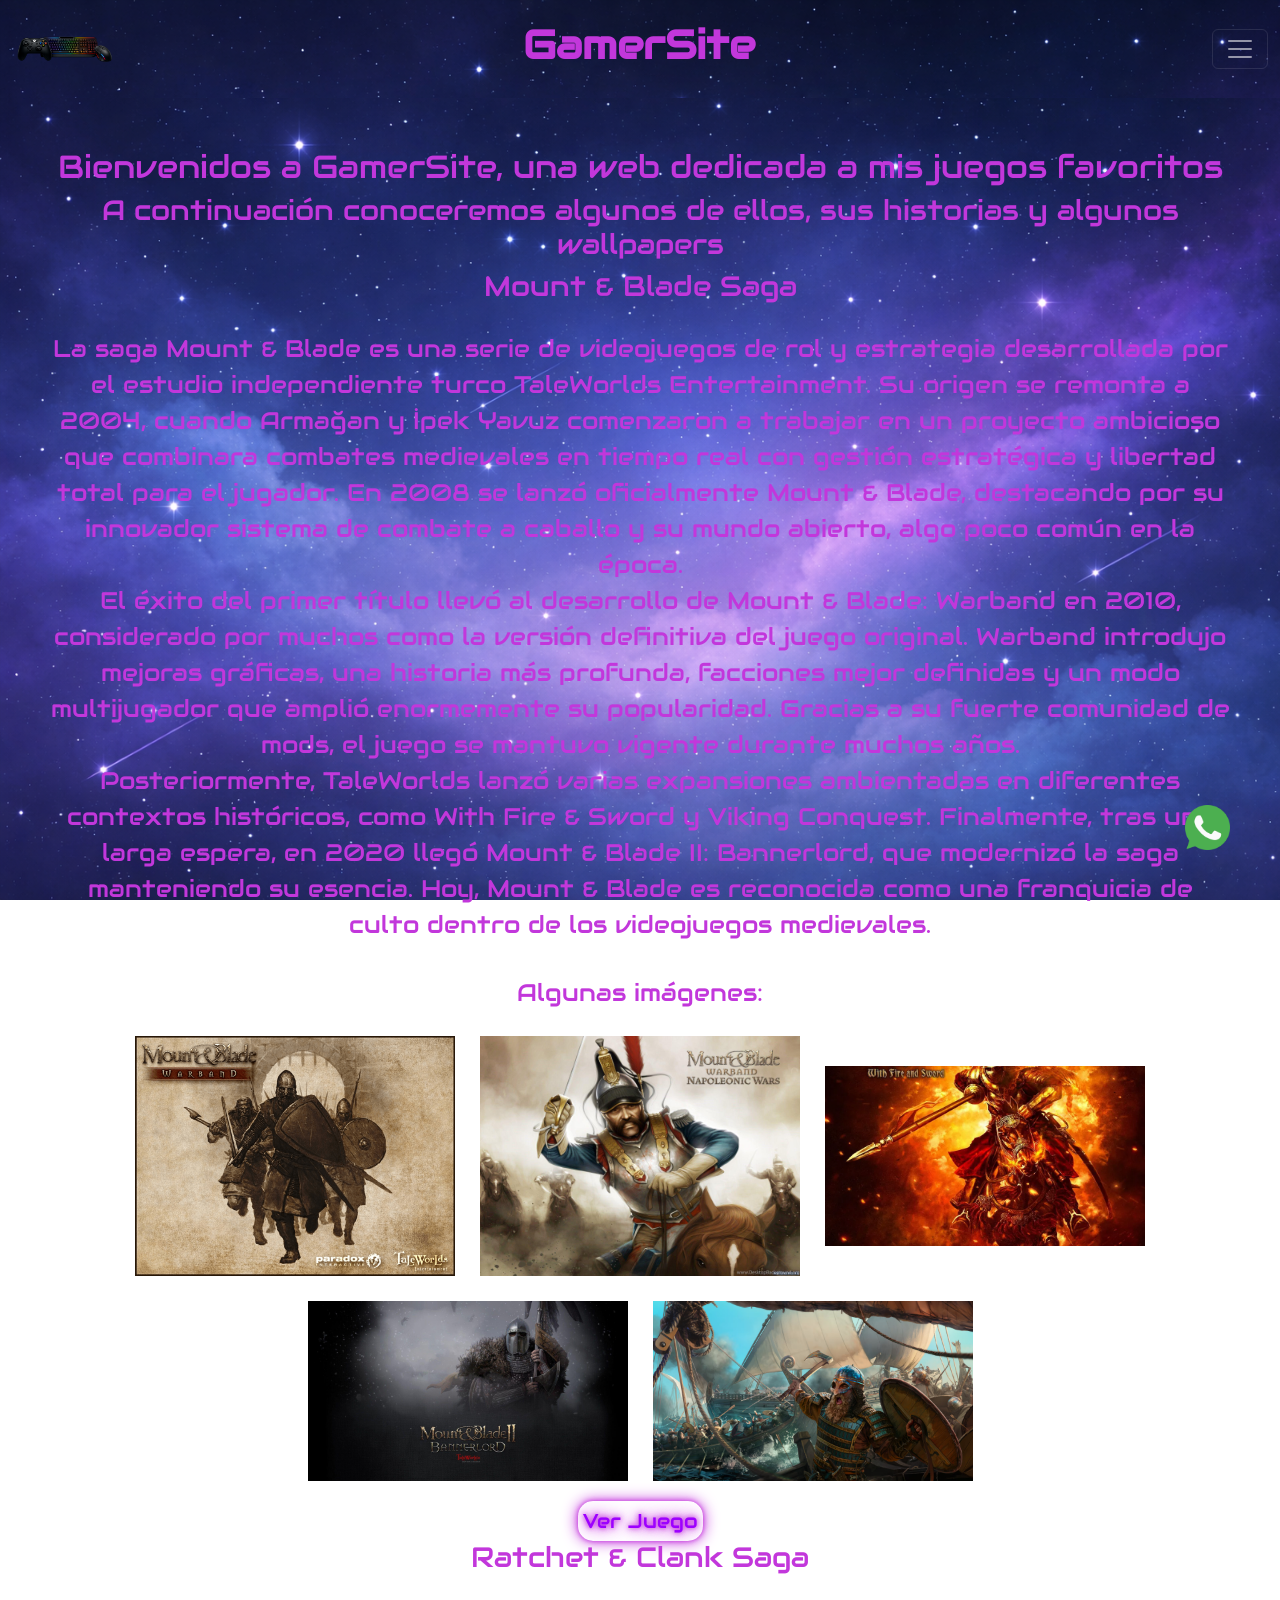
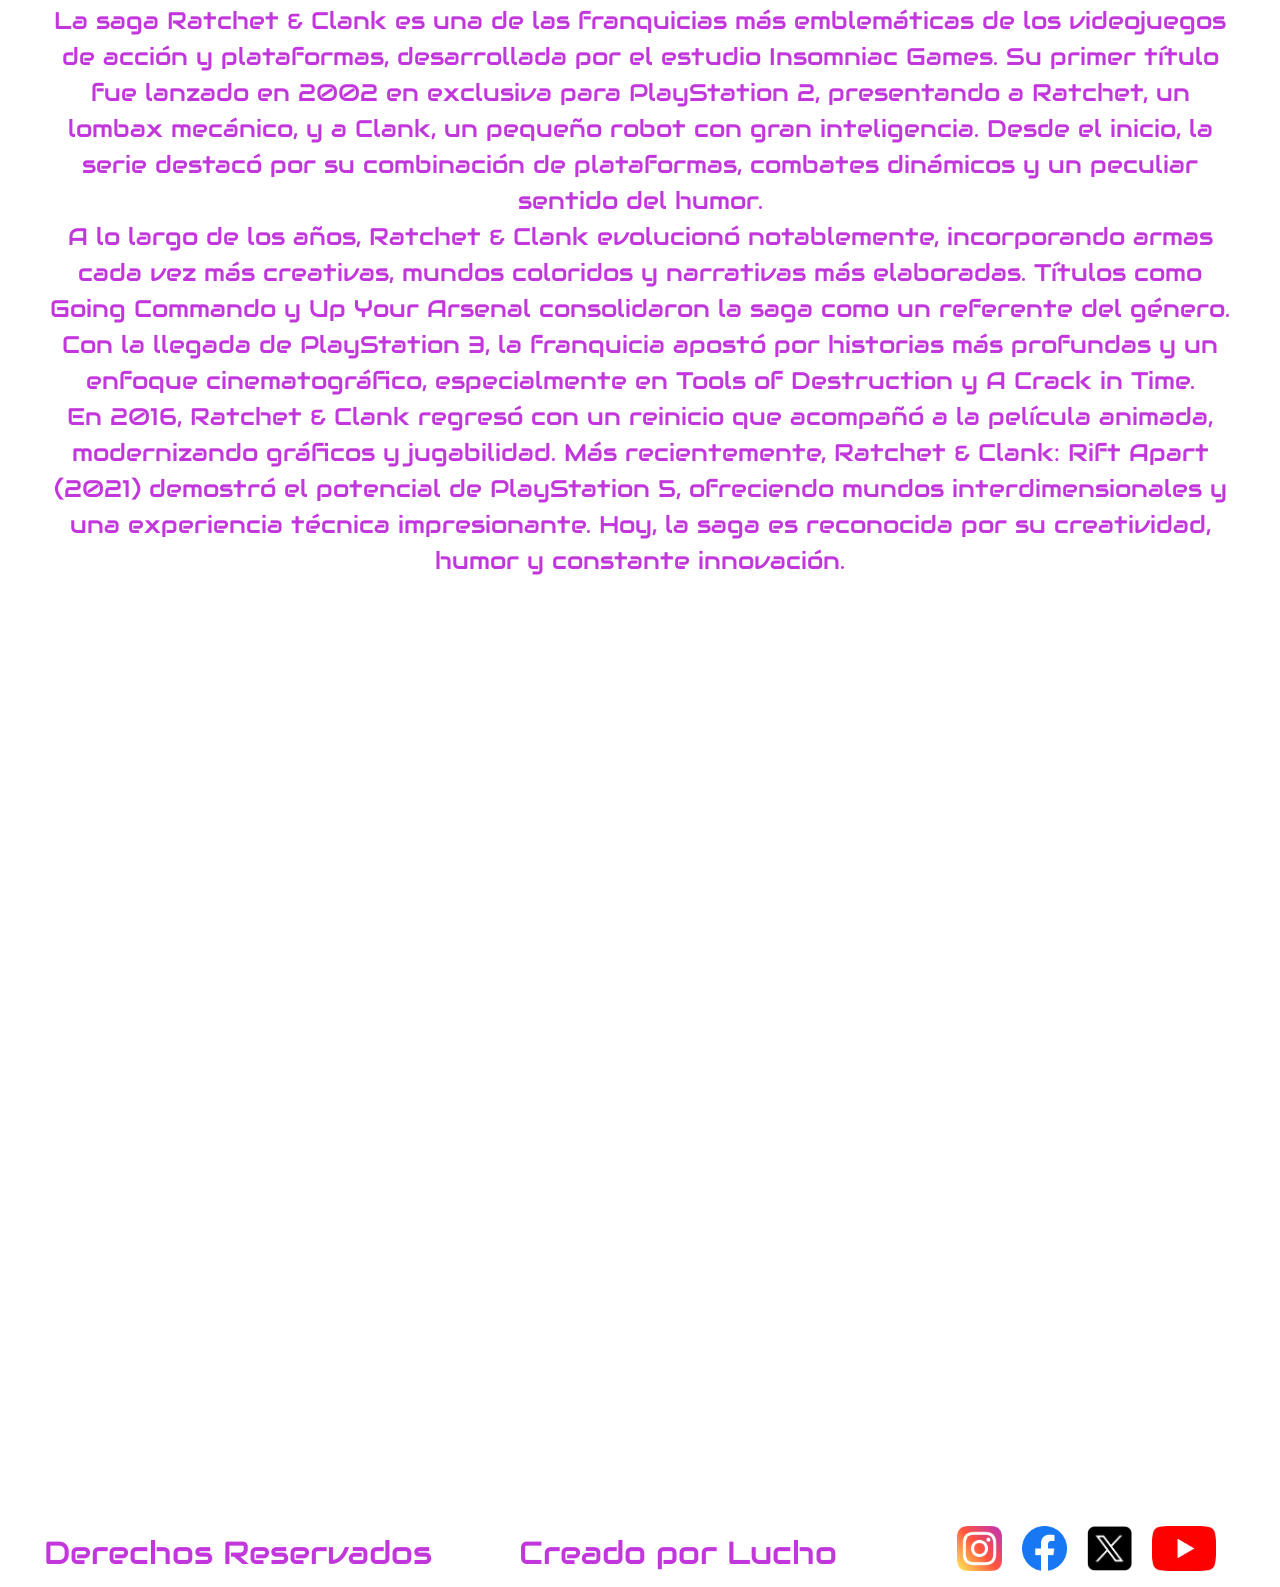
==== commit cd69ff31: "Se agregó y optimizó SEO y Open Graph" ====
--- a/index.html
+++ b/index.html
@@ -11,6 +11,18 @@
     <link rel="shortcut icon" href="./assets/logo.png" type="image/x-icon">
     <link href="https://unpkg.com/aos@2.3.1/dist/aos.css" rel="stylesheet">
     <link rel="stylesheet" href="https://cdnjs.cloudflare.com/ajax/libs/animate.css/4.1.1/animate.min.css"/>
+
+    <!-- SEO -->
+    <meta name="description" content="Descubre en GamerSite todo sobre Mount & Blade y Ratchet & Clank: análisis, historia de la saga, personajes y contenido para fanáticos de los videojuegos.">
+    <meta name="keywords" content="videojuegos Mount & Blade, saga Ratchet & Clank, historia de videojuegos, sagas de videojuegos, GamerSite videojuegos">
+    <meta name="owner" content="Lucho Stani">
+    <meta name="author" content="Lucho Stani">
+
+    <!-- OPEN GRAPH -->
+    <meta property="og:title" content="GamerSite - Home">
+    <meta property="og:url" content="https://lucjanstaniszew.github.io/GamerSite/">
+    <meta property="og:image" content="https://raw.githubusercontent.com/LucjanStaniszew/GamerSite/refs/heads/main/assets/logo.png">
+    <meta property="og:description" content="Descubre en GamerSite todo sobre Mount & Blade y Ratchet & Clank: análisis, historia de la saga, personajes y contenido para fanáticos de los videojuegos."/>
 </head>
 
 <body>
